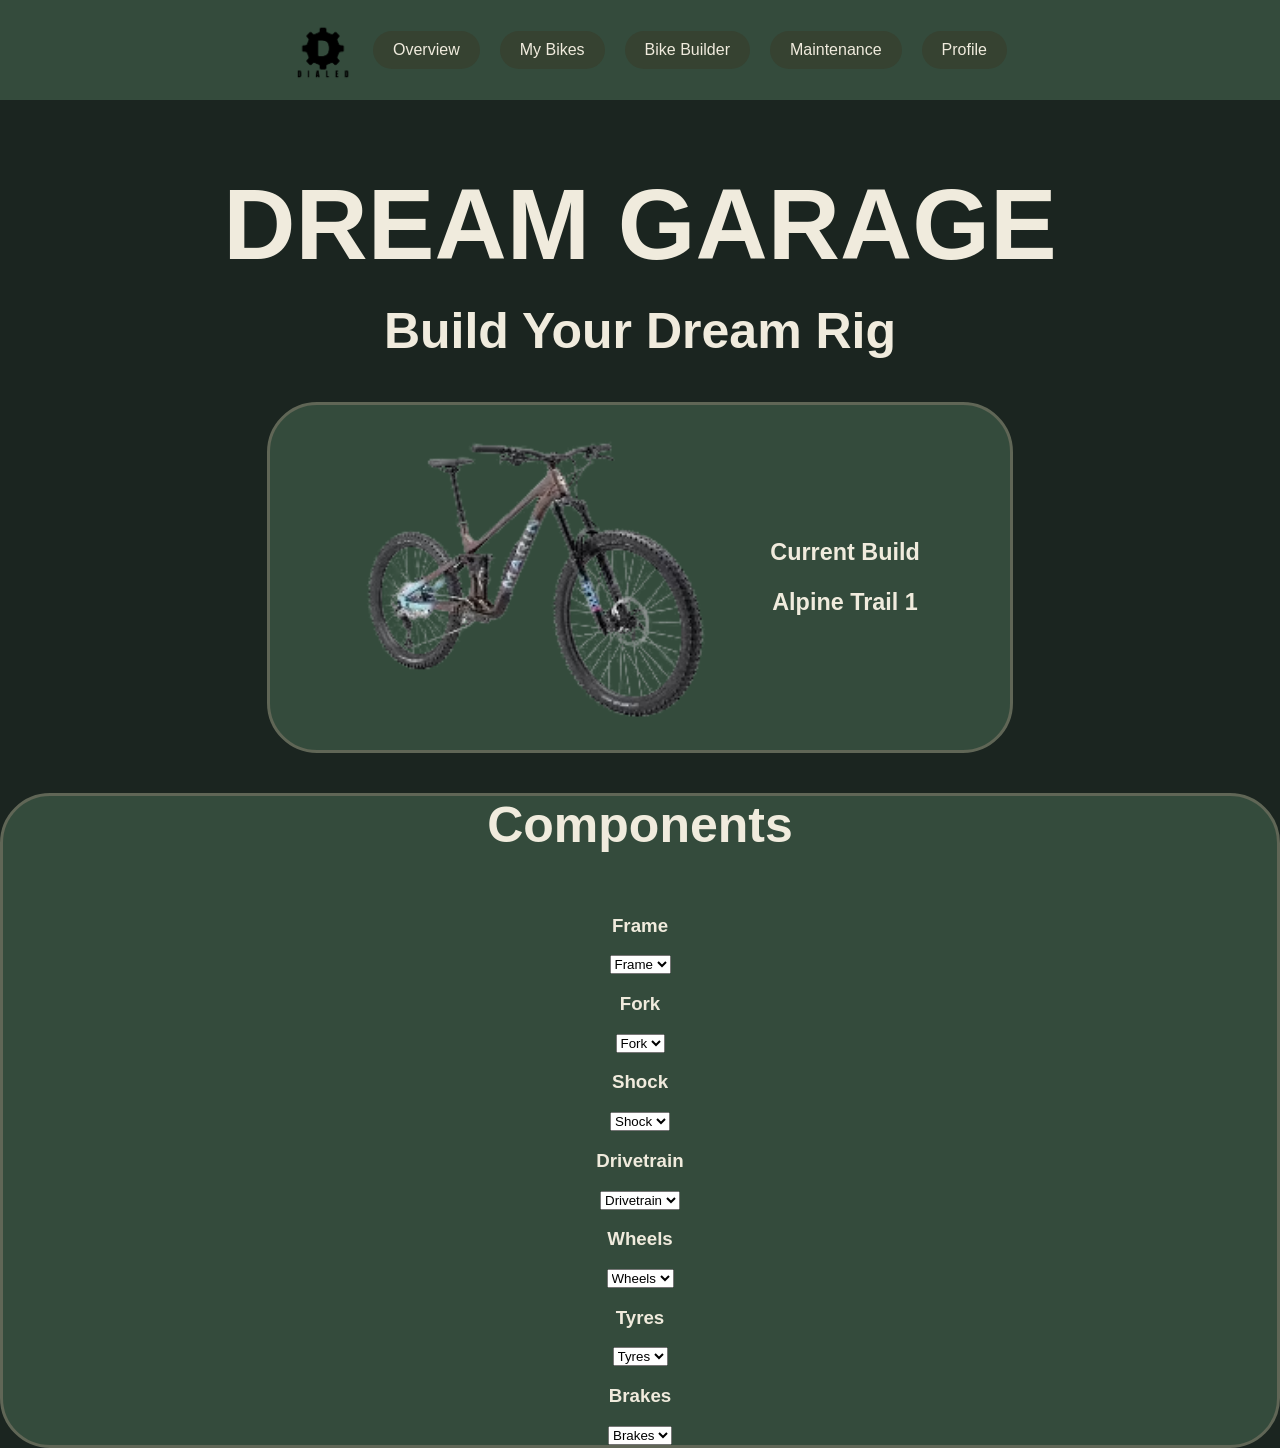
==== STATIC/Frontend/bikebuilder.html @ a5d2e09a "I forgot to make a commit so this is like my firstish one: Build DIALED frontend foundation" ====
<!DOCTYPE html>
<html lang="en">
    <head>
        <link rel="stylesheet" href="bikebuilder.css">
        <title>DIALED - Bike Builder</title>
    </head>
    <body>
        <nav>
             <img src="images/dialed.png" alt="DIALED Logo">
            <a href="overview.html">Overview</a>
            <a href="mybikes.html">My Bikes</a>
            <a href="bikebuilder.html">Bike Builder</a>
            <a href="maintenance.html">Maintenance</a>
            <a href="profile.html">Profile</a>
        </nav>
        <main>
            <h1>DREAM GARAGE</h1>
            <section>
                <h2>Build Your Dream Rig</h2>
            </section>
            <section class="bike-preview">
              <img src="images/bike.png" alt="Bike Preview">
               <div class="bike-info">
                <h3>Current Build</h3>
                <h3 class="model">Alpine Trail 1</h3>
                </div>
            </section>
            <section class="components">
                <h2>Components</h2>
                <div class="component-options">
                    <div class="component-item">
                        <h3>Frame</h3>
                        <select>
                            <option value="frame">Frame</option>
                        </select>
                    </div>
                    <div class="component-item">
                        <h3>Fork</h3>
                        <select>
                            <option value="fork">Fork</option>
                        </select>
                    </div>
                    <div class="component-item">
                        <h3>Shock</h3>
                        <select>
                            <option value="shock">Shock</option>
                        </select>
                    </div>
                    <div class="component-item">
                        <h3>Drivetrain</h3>
                        <select>
                            <option value="drivetrain">Drivetrain</option>
                        </select>
                    </div>
                    <div class="component-item">
                        <h3>Wheels</h3>
                        <select>
                            <option value="wheels">Wheels</option>
                        </select>
                    </div>
                    <div class="component-item">
                        <h3>Tyres</h3>
                        <select>
                            <option value="tyres">Tyres</option>
                        </select>
                    </div>
                    <div class="component-item">
                        <h3>Brakes</h3>
                        <select>
                            <option value="brakes">Brakes</option>
                        </select>
                    </div>
                </div>
            </section>
        </main>
    </body>
</html>
---- STATIC/Frontend/bikebuilder.css ----
body {
    background-color: #1b2520;
    margin: 0;
}
nav {
    background-color: #344B3C;
    display: flex;
    justify-content: center;
    align-items: center;
     gap: 20px;
     height: 100px;
}
nav a {
    color: #F0EBDD;
    text-align: center;
    padding: 10px 20px;
    text-decoration: none;
    font-family: 'Manrope Light', sans-serif;
    background-color: #364231;
    border-radius: 30px;
    transition: background-color 0.5s ease;
}
nav a:hover {
    background-color: #A5AA9D;
}
nav img {
    display: block;
    width: 60px;
    height: auto;
    margin-left: 20px;
}
main h1 {
    color: #F0EBDD;
    text-align: center;
    font-size: 100px;
    font-family: 'Anton', sans-serif;
    margin-bottom: 20px;
}
section h2 {
    margin-top: 0px;
    color: #F0EBDD;
    text-align: center;
    font-size: 50px;
    font-family: 'Manrope Light', sans-serif;
}
.bike-preview {
    display: flex;
    flex-direction: row;
    align-items: center;
    justify-content: center;
    gap: 60px;
    max-width: 700px;
    min-height: 300px;
    padding: 20px;
    margin: 0 auto;
    background-color: #344B3C;
    border-radius: 50px;
    border: 3px solid #606656;
}
.bike-preview img {
    width: 350px;
    height: auto;
    border-radius: 20px;
}
.bike-info {
    text-align: center;
    color: #F0EBDD;
    font-family: 'Manrope Light', sans-serif;
    font-size: 20px;
    font-weight: bold;
}
.components {
    display: flex;
    flex-direction: column;
    text-align: center;
     margin-top: 40px;
    color: #F0EBDD;
    font-family: 'Manrope Light', sans-serif;
    background-color: #344B3C;
    border-radius: 50px;
    border: 3px solid #606656;
}
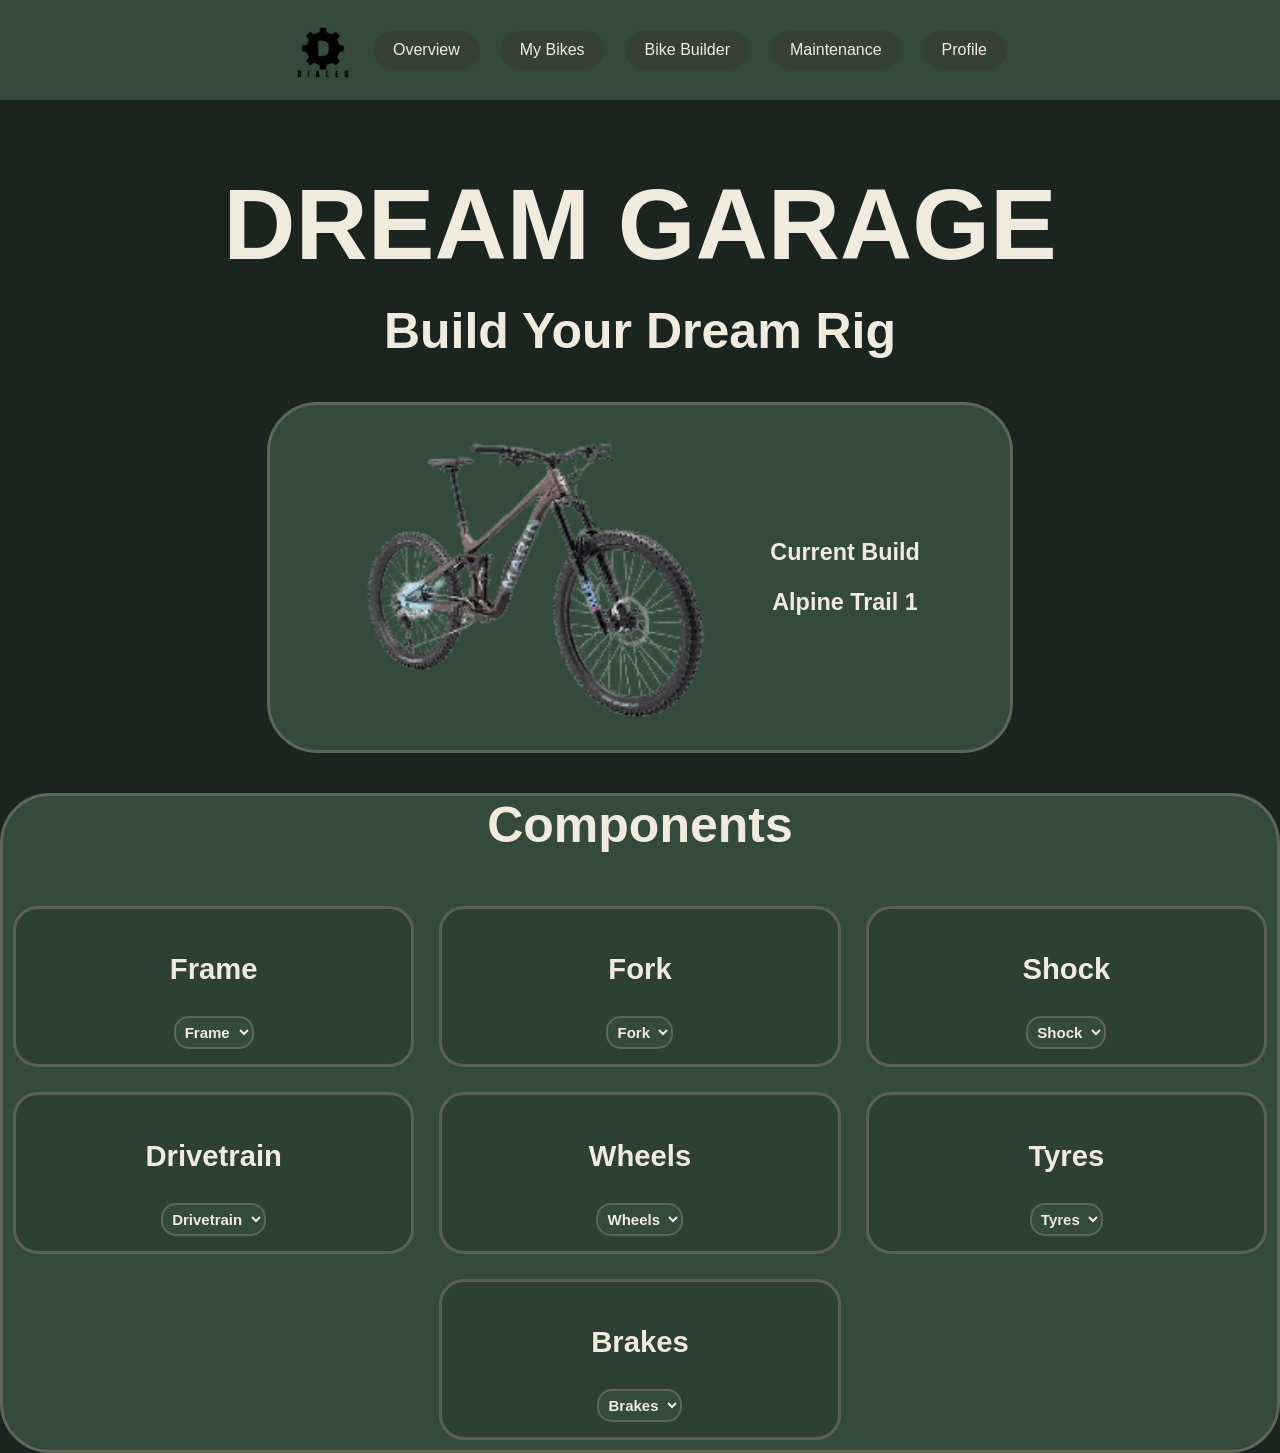
==== commit 9053bb31: "Finished Bike Builder for now" ====
--- a/STATIC/Frontend/bikebuilder.html
+++ b/STATIC/Frontend/bikebuilder.html
@@ -64,7 +64,7 @@
                             <option value="tyres">Tyres</option>
                         </select>
                     </div>
-                    <div class="component-item">
+                    <div class="component-item brakes">
                         <h3>Brakes</h3>
                         <select>
                             <option value="brakes">Brakes</option>
--- a/STATIC/Frontend/bikebuilder.css
+++ b/STATIC/Frontend/bikebuilder.css
@@ -76,7 +76,38 @@
      margin-top: 40px;
     color: #F0EBDD;
     font-family: 'Manrope Light', sans-serif;
+    font-size: 25px;
     background-color: #344B3C;
     border-radius: 50px;
     border: 3px solid #606656;
+}
+.component-options {
+    display: grid;
+    grid-template-columns: repeat(3, 1fr);
+    gap: 25px;
+    padding: 10px;
+}
+.brakes {
+    grid-column: 2;
+}
+.component-item {
+    background-color: #2c4133;
+    border-radius: 25px;
+    padding: 15px;
+    border: 3px solid #5b6152;
+}
+.component-item select {
+    cursor: pointer;
+    background-color: #344B3C;
+    border-radius: 15px;
+    border: 2px solid #606656;
+    color: #F0EBDD;
+    font-family: 'Manrope Light', sans-serif;
+    font-weight: bold;
+    font-size: 15px;
+    padding: 5px;
+    transition: background-color 0.5s ease;
+}
+.component-item select:hover {
+    background-color: #abb899;
 }
